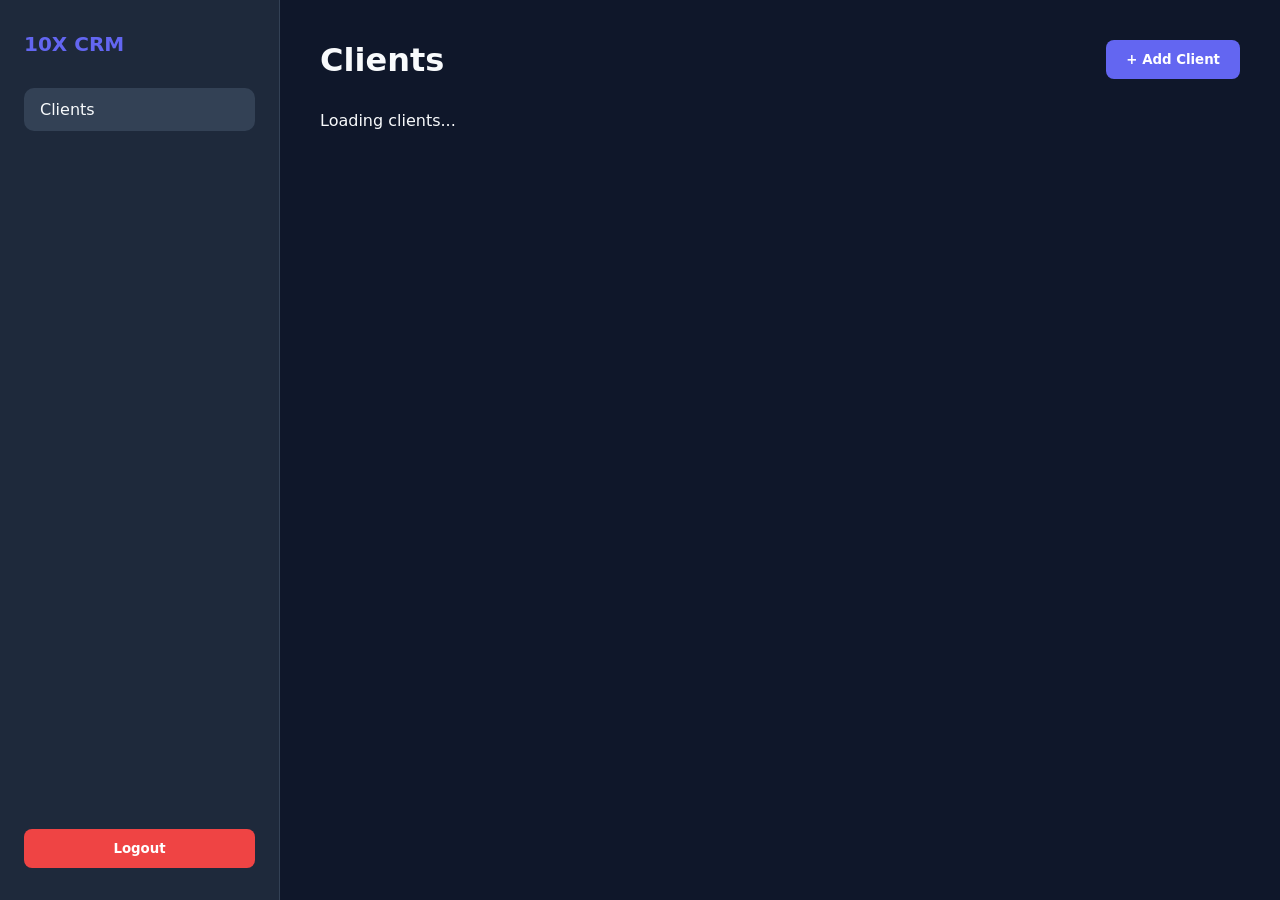
==== clients.html @ 52605772 "Add CSS styles" ====
<!DOCTYPE html>
<html lang="en">
<head>
    <meta charset="UTF-8">
    <meta name="viewport" content="width=device-width, initial-scale=1.0">
    <title>10X CRM - Clients</title>
    <link rel="stylesheet" href="css/styles.css">
    <script src="js/guard.js"></script>
</head>
<body>
    <div class="dashboard-layout">
        <!-- ნავიგაციის ზოლი (Sidebar) -->
        <nav class="sidebar">
            <h2>10X CRM</h2>
            <ul>
                <li><a href="clients.html" class="active">Clients</a></li>
            </ul>
            <button id="logout-btn" class="logout-btn">Logout</button>
        </nav>

        <!-- მთავარი კონტენტი -->
        <main class="main-content">
            <header class="content-header">
                <h1>Clients</h1>
                <button id="open-modal-btn" class="btn-primary">+ Add Client</button>
            </header>

            <div id="toast" class="toast hidden"></div>
            
            <!-- კლიენტების სიის კონტეინერი -->
            <div id="clients-container" class="clients-grid">
                <p class="loading">Loading clients...</p>
            </div>
        </main>
    </div>

    <!-- მოდალური ფანჯარა ახალი კლიენტის დასამატებლად -->
    <div id="client-modal" class="modal hidden">
        <div class="modal-content">
            <span id="close-modal-btn" class="close">&times;</span>
            <h3>Add New Client</h3>
            <form id="add-client-form">
                <div class="input-group">
                    <label for="client-name">Name</label>
                    <input type="text" id="client-name" required>
                    <span class="error-message" id="client-name-error"></span>
                </div>
                <div class="input-group">
                    <label for="client-email">Email</label>
                    <input type="email" id="client-email" required>
                    <span class="error-message" id="client-email-error"></span>
                </div>
                <div class="input-group">
                    <label for="client-phone">Phone</label>
                    <input type="text" id="client-phone" required>
                </div>
                <div class="input-group">
                    <label for="client-company">Company</label>
                    <input type="text" id="client-company" required>
                </div>
                <div class="input-group">
                    <label for="client-value">Deal Value ($)</label>
                    <input type="number" id="client-value" required>
                </div>
                <button type="submit" class="btn-primary">Save Client</button>
            </form>
        </div>
    </div>

    <script src="js/clients.js"></script>
</body>
</html>
---- css/styles.css ----
:root {
    --bg-main: #0f172a;
    --bg-card: #1e293b;
    --bg-input: #334155;
    --primary: #6366f1;
    --primary-hover: #4f46e5;
    --danger: #ef4444;
    --text-main: #f8fafc;
    --text-muted: #94a3b8;
    --border-color: #334155;
    --radius: 10px;
}

* {
    margin: 0;
    padding: 0;
    box-sizing: border-box;
    font-family: 'Inter', system-ui, -apple-system, sans-serif;
}

body {
    background-color: var(--bg-main);
    color: var(--text-main);
    min-height: 100vh;
    display: flex;
    align-items: center;
    justify-content: center;
}

/* Auth Cards */
.auth-container {
    background: var(--bg-card);
    border: 1px solid var(--border-color);
    padding: 2.5rem;
    border-radius: var(--radius);
    width: 100%;
    max-width: 440px;
    box-shadow: 0 20px 25px -5px rgba(0, 0, 0, 0.4);
}

.auth-container h2 {
    font-size: 1.5rem;
    margin-bottom: 1.5rem;
    letter-spacing: -0.025em;
    text-align: center;
}

.input-group {
    margin-bottom: 1.25rem;
    display: flex;
    flex-direction: column;
    gap: 0.4rem;
}

.input-group label {
    font-size: 0.85rem;
    font-weight: 500;
    color: var(--text-muted);
}

.input-group input {
    padding: 0.75rem 1rem;
    border-radius: calc(var(--radius) - 2px);
    border: 1px solid var(--border-color);
    background: var(--bg-input);
    color: var(--text-main);
    outline: none;
    transition: border-color 0.2s, box-shadow 0.2s;
}

.input-group input:focus {
    border-color: var(--primary);
    box-shadow: 0 0 0 3px rgba(99, 102, 241, 0.2);
}

.error-message {
    color: var(--danger);
    font-size: 0.8rem;
    min-height: 1.2rem;
}

button {
    width: 100%;
    padding: 0.75rem 1.25rem;
    border-radius: calc(var(--radius) - 2px);
    border: none;
    background: var(--primary);
    color: white;
    font-weight: 600;
    cursor: pointer;
    transition: background 0.2s ease;
}

button:hover {
    background: var(--primary-hover);
}

.auth-redirect {
    margin-top: 1.5rem;
    text-align: center;
    font-size: 0.875rem;
    color: var(--text-muted);
}

.auth-redirect a {
    color: var(--primary);
    text-decoration: none;
}

.auth-redirect a:hover {
    text-decoration: underline;
}


.toast {
    padding: 0.875rem;
    border-radius: var(--radius);
    margin-bottom: 1.25rem;
    font-size: 0.9rem;
    text-align: center;
}
.toast.success { background: #10b981; color: #fff; }
.toast.error { background: var(--danger); color: #fff; }
.hidden { display: none !important; }


.dashboard-layout {
    display: flex;
    width: 100vw;
    height: 100vh;
}

.sidebar {
    width: 280px;
    background: var(--bg-card);
    border-right: 1px solid var(--border-color);
    padding: 2rem 1.5rem;
    display: flex;
    flex-direction: column;
}

.sidebar h2 {
    font-size: 1.25rem;
    color: var(--primary);
    margin-bottom: 2rem;
}

.sidebar ul {
    list-style: none;
    flex: 1;
}

.sidebar ul li a {
    display: block;
    padding: 0.75rem 1rem;
    color: var(--text-muted);
    text-decoration: none;
    border-radius: var(--radius);
    transition: all 0.2s;
}

.sidebar ul li a.active, .sidebar ul li a:hover {
    background: var(--bg-input);
    color: var(--text-main);
}

.logout-btn {
    background: var(--danger);
}
.logout-btn:hover {
    background: #dc2626;
}

.main-content {
    flex: 1;
    padding: 2.5rem;
    overflow-y: auto;
}

.content-header {
    display: flex;
    justify-content: space-between;
    align-items: center;
    margin-bottom: 2rem;
}

.btn-primary { width: auto; }

/* Cards & Grid */
.clients-grid {
    display: grid;
    grid-template-columns: repeat(auto-fill, minmax(290px, 1fr));
    gap: 1.5rem;
}

.client-card {
    background: var(--bg-card);
    border: 1px solid var(--border-color);
    border-radius: var(--radius);
    padding: 1.5rem;
    display: flex;
    flex-direction: column;
    gap: 0.75rem;
}

.client-card img {
    width: 56px;
    height: 56px;
    border-radius: 50%;
    object-fit: cover;
}

.badge {
    display: inline-block;
    padding: 0.25rem 0.5rem;
    border-radius: 4px;
    font-size: 0.75rem;
    font-weight: 700;
}
.badge.lead { background: #f59e0b; color: #000; }
.badge.contacted { background: #06b6d4; color: #fff; }
.badge.won { background: #10b981; color: #fff; }
.badge.lost { background: var(--danger); color: #fff; }

.btn-delete {
    background: transparent;
    color: var(--danger);
    border: 1px solid var(--danger);
    margin-top: 0.5rem;
}
.btn-delete:hover {
    background: var(--danger);
    color: white;
}

/* Modal */
.modal {
    position: fixed;
    inset: 0;
    background: rgba(15, 23, 42, 0.75);
    backdrop-filter: blur(4px);
    display: flex;
    align-items: center;
    justify-content: center;
    z-index: 50;
}

.modal-content {
    background: var(--bg-card);
    border: 1px solid var(--border-color);
    padding: 2rem;
    border-radius: var(--radius);
    width: 100%;
    max-width: 480px;
    position: relative;
}

.close {
    position: absolute;
    top: 1rem;
    right: 1.25rem;
    font-size: 1.5rem;
    color: var(--text-muted);
    cursor: pointer;
}
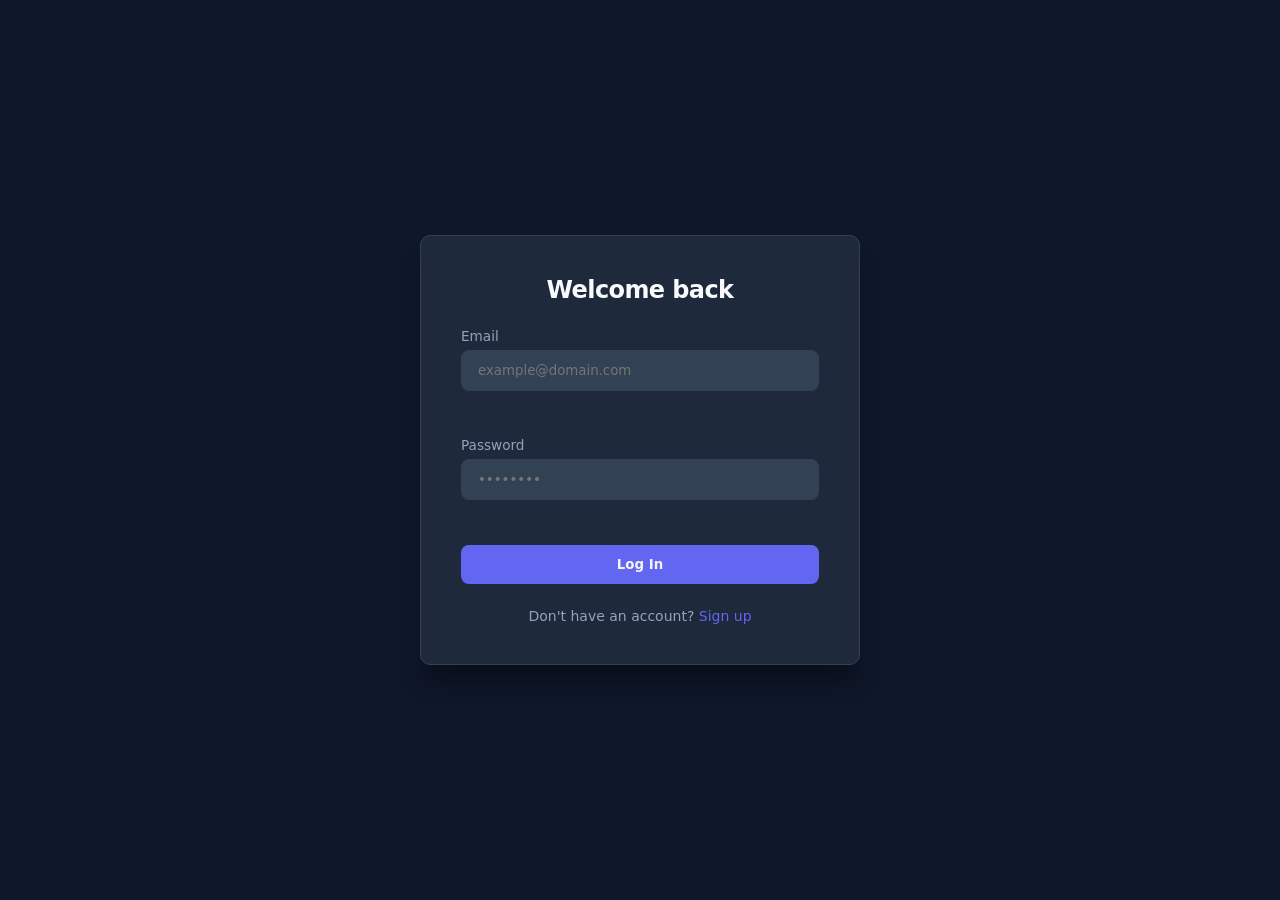
==== commit e4dd4070: "Add error message span for client phone input and update button text color for better visibility" ====
--- a/clients.html
+++ b/clients.html
@@ -9,7 +9,7 @@
 </head>
 <body>
     <div class="dashboard-layout">
-        <!-- ნავიგაციის ზოლი (Sidebar) -->
+        <!-- navigation (Sidebar) -->
         <nav class="sidebar">
             <h2>10X CRM</h2>
             <ul>
@@ -18,7 +18,7 @@
             <button id="logout-btn" class="logout-btn">Logout</button>
         </nav>
 
-        <!-- მთავარი კონტენტი -->
+        <!-- main content -->
         <main class="main-content">
             <header class="content-header">
                 <h1>Clients</h1>
@@ -27,14 +27,14 @@
 
             <div id="toast" class="toast hidden"></div>
             
-            <!-- კლიენტების სიის კონტეინერი -->
+            <!-- clients list container -->
             <div id="clients-container" class="clients-grid">
                 <p class="loading">Loading clients...</p>
             </div>
         </main>
     </div>
 
-    <!-- მოდალური ფანჯარა ახალი კლიენტის დასამატებლად -->
+    
     <div id="client-modal" class="modal hidden">
         <div class="modal-content">
             <span id="close-modal-btn" class="close">&times;</span>
@@ -53,6 +53,7 @@
                 <div class="input-group">
                     <label for="client-phone">Phone</label>
                     <input type="text" id="client-phone" required>
+                    <span class="error-message" id="client-phone-error"></span>
                 </div>
                 <div class="input-group">
                     <label for="client-company">Company</label>
--- a/css/styles.css
+++ b/css/styles.css
@@ -35,7 +35,7 @@
     border-radius: var(--radius);
     width: 100%;
     max-width: 440px;
-    box-shadow: 0 20px 25px -5px rgba(0, 0, 0, 0.4);
+    box-shadow: 0 22px 25px -5px rgba(0, 0, 0, 0.4);
 }
 
 .auth-container h2 {
@@ -85,7 +85,7 @@
     border-radius: calc(var(--radius) - 2px);
     border: none;
     background: var(--primary);
-    color: white;
+    color: rgb(244, 243, 243);
     font-weight: 600;
     cursor: pointer;
     transition: background 0.2s ease;
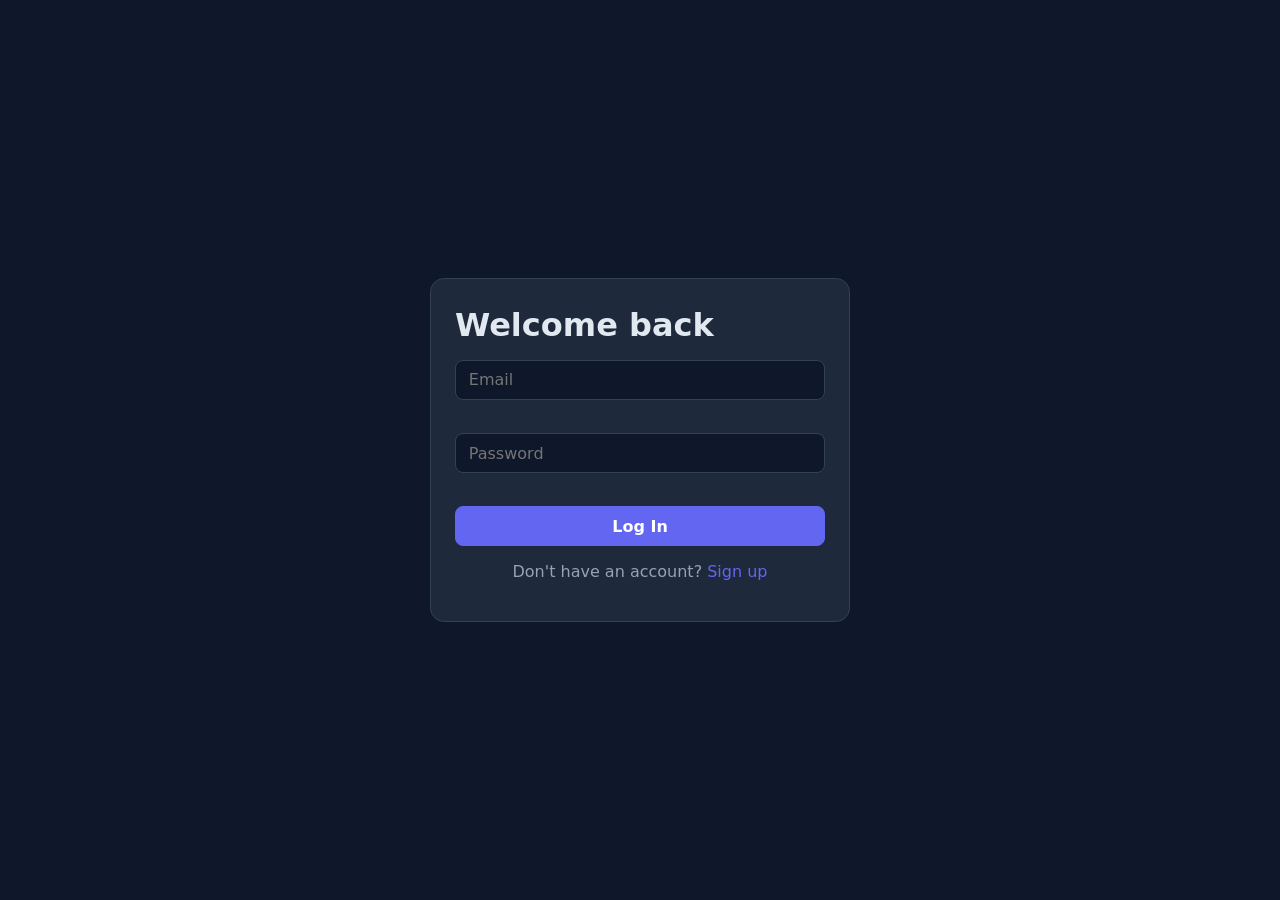
==== commit fca78ef8: "Add clients page, API integration and CRUD features" ====
--- a/clients.html
+++ b/clients.html
@@ -1,73 +1,28 @@
-<!DOCTYPE html>
-<html lang="en">
-<head>
-    <meta charset="UTF-8">
-    <meta name="viewport" content="width=device-width, initial-scale=1.0">
-    <title>10X CRM - Clients</title>
-    <link rel="stylesheet" href="css/styles.css">
-    <script src="js/guard.js"></script>
-</head>
-<body>
-    <div class="dashboard-layout">
-        <!-- navigation (Sidebar) -->
-        <nav class="sidebar">
-            <h2>10X CRM</h2>
-            <ul>
-                <li><a href="clients.html" class="active">Clients</a></li>
-            </ul>
-            <button id="logout-btn" class="logout-btn">Logout</button>
-        </nav>
+<!DOCTYPE html><html lang="en"><head><meta charset="UTF-8"><meta name="viewport" content="width=device-width,initial-scale=1"><title>Clients — 10X CRM</title><link rel="stylesheet" href="css/style.css"></head>
+<body data-page="clients">
+<header id="nav" class="nav"></header>
+<main class="container">
+<div class="row"><h1>Clients</h1><button id="addBtn">+ Add Client</button></div>
+<div class="toolbar">
+<input id="search" type="text" placeholder="Search name or company...">
+<div id="chips" class="toolbar" style="margin:0">
+<button class="chip active" data-status="All">All</button><button class="chip" data-status="Lead">Lead</button><button class="chip" data-status="Contacted">Contacted</button><button class="chip" data-status="Won">Won</button><button class="chip" data-status="Lost">Lost</button></div>
+<select id="sort"><option value="newest">Sort: Newest first</option><option value="name">Name A→Z</option><option value="deal">Deal value: high → low</option></select>
+</div>
+<div id="clientList"></div></main>
 
-        <!-- main content -->
-        <main class="main-content">
-            <header class="content-header">
-                <h1>Clients</h1>
-                <button id="open-modal-btn" class="btn-primary">+ Add Client</button>
-            </header>
+<div id="addModal" class="modal-bg hidden"><div class="card modal"><button class="close" data-close>✕</button><h2>Add Client</h2>
+<form id="addForm" novalidate>
+<div class="field"><input name="clientName" type="text" placeholder="Name"><small class="error"></small></div>
+<div class="field"><input name="email" type="text" placeholder="Email"><small class="error"></small></div>
+<div class="field"><input name="phone" type="text" placeholder="Phone"><small class="error"></small></div>
+<div class="field"><input name="company" type="text" placeholder="Company"><small class="error"></small></div>
+<div class="field"><input name="dealValue" type="text" placeholder="Deal Value"><small class="error"></small></div>
+<div class="field"><select name="status"><option>Lead</option><option>Contacted</option><option>Won</option><option>Lost</option></select><small class="error"></small></div>
+<button type="submit" style="width:100%">Add Client</button></form></div></div>
 
-            <div id="toast" class="toast hidden"></div>
-            
-            <!-- clients list container -->
-            <div id="clients-container" class="clients-grid">
-                <p class="loading">Loading clients...</p>
-            </div>
-        </main>
-    </div>
-
-    
-    <div id="client-modal" class="modal hidden">
-        <div class="modal-content">
-            <span id="close-modal-btn" class="close">&times;</span>
-            <h3>Add New Client</h3>
-            <form id="add-client-form">
-                <div class="input-group">
-                    <label for="client-name">Name</label>
-                    <input type="text" id="client-name" required>
-                    <span class="error-message" id="client-name-error"></span>
-                </div>
-                <div class="input-group">
-                    <label for="client-email">Email</label>
-                    <input type="email" id="client-email" required>
-                    <span class="error-message" id="client-email-error"></span>
-                </div>
-                <div class="input-group">
-                    <label for="client-phone">Phone</label>
-                    <input type="text" id="client-phone" required>
-                    <span class="error-message" id="client-phone-error"></span>
-                </div>
-                <div class="input-group">
-                    <label for="client-company">Company</label>
-                    <input type="text" id="client-company" required>
-                </div>
-                <div class="input-group">
-                    <label for="client-value">Deal Value ($)</label>
-                    <input type="number" id="client-value" required>
-                </div>
-                <button type="submit" class="btn-primary">Save Client</button>
-            </form>
-        </div>
-    </div>
-
-    <script src="js/clients.js"></script>
-</body>
-</html>+<div id="detailsModal" class="modal-bg hidden"><div class="card modal"><button class="close" data-close>✕</button>
+<div id="detailsBody"></div><h3>Notes</h3><ul id="notesList" class="notes"></ul>
+<div class="toolbar"><input id="noteInput" type="text" placeholder="Write a note..."><button id="addNoteBtn">Add note</button></div>
+<button id="remindBtn" class="ghost">Remind me in 1 min</button></div></div>
+<div id="toasts"></div><script src="js/core.js"></script><script src="js/clients.js"></script></body></html>
--- a/css/style.css
+++ b/css/style.css
@@ -0,0 +1,52 @@
+/* Theme tokens: dark by default, body.light overrides them */
+:root{--bg:#0f172a;--card:#1e293b;--text:#e2e8f0;--muted:#94a3b8;--border:#334155;--accent:#6366f1;--ok:#16a34a;--err:#ef4444}
+body.light{--bg:#f1f5f9;--card:#fff;--text:#0f172a;--muted:#64748b;--border:#cbd5e1}
+*{box-sizing:border-box}
+body{margin:0;font-family:system-ui,"Segoe UI",sans-serif;background:var(--bg);color:var(--text)}
+a{color:var(--accent);text-decoration:none}
+h1,h2,h3{margin:.2rem 0 1rem}
+input,select,button{font:inherit;color:var(--text);background:var(--bg);border:1px solid var(--border);border-radius:8px;padding:.6rem .8rem}
+button{cursor:pointer;background:var(--accent);border-color:var(--accent);color:#fff;font-weight:600}
+button.ghost{background:transparent;color:var(--text);border-color:var(--border)}
+button.danger{background:transparent;color:var(--err);border-color:var(--err)}
+button:focus-visible,input:focus-visible,select:focus-visible{outline:2px solid var(--accent);outline-offset:2px}
+.auth-wrap{min-height:100vh;display:grid;place-items:center;padding:1rem}
+.auth-card{width:100%;max-width:420px}
+.card{background:var(--card);border:1px solid var(--border);border-radius:14px;padding:1.5rem}
+.field{margin-bottom:1rem}.field input,.field select{width:100%}
+.error{display:block;color:var(--err);font-size:.82rem;min-height:1em;margin-top:.25rem}
+.input-error{border-color:var(--err)!important}
+.muted{color:var(--muted)}.center{text-align:center}.hidden{display:none!important}
+.nav{display:flex;align-items:center;gap:1.5rem;padding:.8rem 1.5rem;background:var(--card);border-bottom:1px solid var(--border);flex-wrap:wrap}
+.logo{font-weight:800;font-size:1.2rem}
+.nav nav{display:flex;gap:.5rem;flex:1}
+.nav nav a{color:var(--muted);padding:.35rem .7rem;border-radius:6px}
+.nav nav a.active{color:var(--text);background:var(--bg);font-weight:600}
+.nav-actions{display:flex;gap:.5rem}
+.container{max-width:1000px;margin:0 auto;padding:1.5rem}
+.row{display:flex;gap:1rem;flex-wrap:wrap;align-items:center;justify-content:space-between}
+.grid4{display:grid;grid-template-columns:repeat(auto-fit,minmax(190px,1fr));gap:1rem;margin:1rem 0}
+.stat b{display:block;font-size:1.8rem;margin-top:.3rem}
+.two-col{display:grid;grid-template-columns:1fr 2fr;gap:1rem}
+@media(max-width:700px){.two-col{grid-template-columns:1fr}}
+.pipe{display:flex;justify-content:space-between;padding:.4rem 0}
+.toolbar{display:flex;gap:.6rem;flex-wrap:wrap;margin:1rem 0}
+.toolbar input{flex:1;min-width:170px}
+.chip{border-radius:999px;background:var(--card);color:var(--text);border-color:var(--border);padding:.4rem .9rem}
+.chip.active{background:var(--accent);color:#fff;border-color:var(--accent)}
+.client{display:flex;align-items:center;gap:1rem;margin-bottom:.7rem;cursor:pointer;padding:1rem;flex-wrap:wrap}
+.client .info{flex:1;display:flex;flex-direction:column;min-width:170px}
+.avatar{width:48px;height:48px;border-radius:50%;object-fit:cover;background:var(--border)}
+.avatar.big{display:grid;place-items:center;width:64px;height:64px;font-weight:700;background:var(--accent);color:#fff}
+.deal{color:#22c55e;font-weight:700}
+.badge{padding:.2rem .7rem;border-radius:999px;font-size:.8rem;font-weight:600}
+.b-lead{background:#3b82f633;color:#60a5fa}.b-contacted{background:#f59e0b33;color:#fbbf24}
+.b-won{background:#22c55e33;color:#4ade80}.b-lost{background:#ef444433;color:#f87171}
+.modal-bg{position:fixed;inset:0;background:#0009;display:grid;place-items:center;padding:1rem;z-index:50}
+.modal{width:100%;max-width:480px;max-height:90vh;overflow:auto;position:relative}
+.close{position:absolute;top:.6rem;right:.6rem;background:transparent;color:var(--muted);border:none}
+#toasts{position:fixed;top:1rem;right:1rem;display:grid;gap:.5rem;z-index:100}
+.toast{padding:.8rem 1.2rem;border-radius:8px;color:#fff;font-weight:600}
+.toast.success{background:var(--ok)}.toast.error{background:var(--err)}
+.notes{padding-left:1.1rem}.notes li{margin:.3rem 0}
+.block{margin-bottom:1rem}
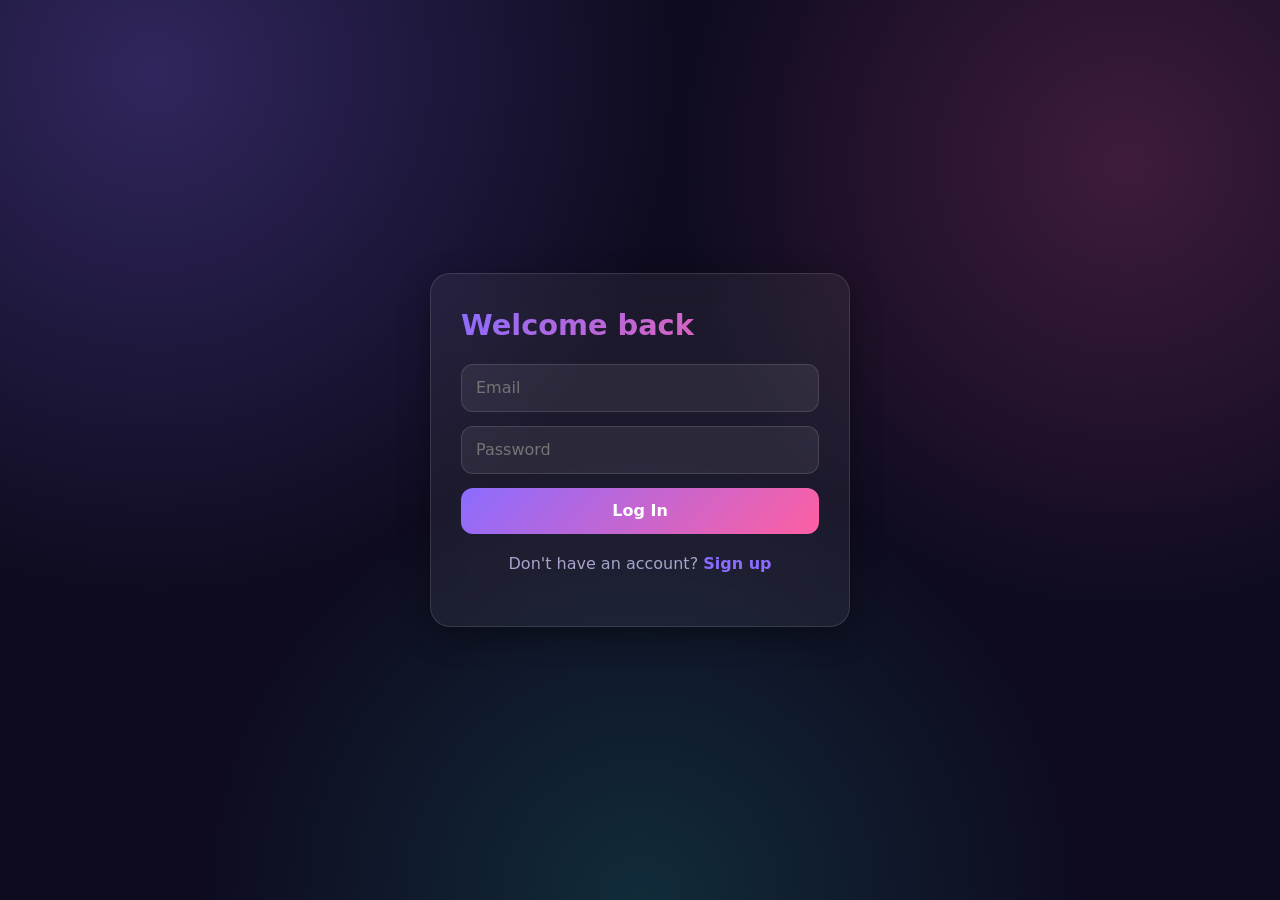
==== commit 4ca19e14: "Refactor core.js, dashboard.js, and profile.js for improved structure and functionality - Enhanced c" ====
--- a/clients.html
+++ b/clients.html
@@ -1,28 +1,75 @@
-<!DOCTYPE html><html lang="en"><head><meta charset="UTF-8"><meta name="viewport" content="width=device-width,initial-scale=1"><title>Clients — 10X CRM</title><link rel="stylesheet" href="css/style.css"></head>
+<!DOCTYPE html>
+<html lang="en">
+
+<head>
+    <meta charset="UTF-8">
+    <meta name="viewport" content="width=device-width,initial-scale=1">
+    <title>Clients — 10X CRM</title>
+    <link rel="stylesheet" href="css/style.css">
+</head>
+
 <body data-page="clients">
-<header id="nav" class="nav"></header>
-<main class="container">
-<div class="row"><h1>Clients</h1><button id="addBtn">+ Add Client</button></div>
-<div class="toolbar">
-<input id="search" type="text" placeholder="Search name or company...">
-<div id="chips" class="toolbar" style="margin:0">
-<button class="chip active" data-status="All">All</button><button class="chip" data-status="Lead">Lead</button><button class="chip" data-status="Contacted">Contacted</button><button class="chip" data-status="Won">Won</button><button class="chip" data-status="Lost">Lost</button></div>
-<select id="sort"><option value="newest">Sort: Newest first</option><option value="name">Name A→Z</option><option value="deal">Deal value: high → low</option></select>
-</div>
-<div id="clientList"></div></main>
+    <header id="nav" class="nav"></header>
+    <main class="container">
+        <div class="row">
+            <h1>Clients</h1><button id="addBtn">+ Add Client</button>
+        </div>
+        <div class="toolbar">
+            <input id="search" type="text" placeholder="Search name or company...">
+            <div id="chips" class="toolbar" style="margin:0">
+                <button class="chip active" data-status="All">All</button><button class="chip"
+                    data-status="Lead">Lead</button><button class="chip"
+                    data-status="Contacted">Contacted</button><button class="chip" data-status="Won">Won</button><button
+                    class="chip" data-status="Lost">Lost</button>
+            </div>
+            <select id="sort">
+                <option value="newest">Sort: Newest first</option>
+                <option value="name">Name A→Z</option>
+                <option value="deal">Deal value: high → low</option>
+            </select>
+        </div>
+        <div id="clientList"></div>
+    </main>
 
-<div id="addModal" class="modal-bg hidden"><div class="card modal"><button class="close" data-close>✕</button><h2>Add Client</h2>
-<form id="addForm" novalidate>
-<div class="field"><input name="clientName" type="text" placeholder="Name"><small class="error"></small></div>
-<div class="field"><input name="email" type="text" placeholder="Email"><small class="error"></small></div>
-<div class="field"><input name="phone" type="text" placeholder="Phone"><small class="error"></small></div>
-<div class="field"><input name="company" type="text" placeholder="Company"><small class="error"></small></div>
-<div class="field"><input name="dealValue" type="text" placeholder="Deal Value"><small class="error"></small></div>
-<div class="field"><select name="status"><option>Lead</option><option>Contacted</option><option>Won</option><option>Lost</option></select><small class="error"></small></div>
-<button type="submit" style="width:100%">Add Client</button></form></div></div>
+    <div id="addModal" class="modal-bg hidden">
+        <div class="card modal"><button class="close" data-close>✕</button>
+            <h2>Add Client</h2>
+            <form id="addForm" novalidate>
+                <div class="field"><input name="clientName" type="text" placeholder="Name"><small class="error"></small>
+                </div>
+                <div class="field"><input name="email" type="text" placeholder="Email"><small class="error"></small>
+                </div>
+                <div class="field"><input name="phone" type="text" placeholder="Phone"><small class="error"></small>
+                </div>
+                <div class="field"><input name="company" type="text" placeholder="Company (optional)"><small
+                        class="error"></small>
+                </div>
+                <div class="field"><input name="dealValue" type="text" placeholder="Deal Value"><small
+                        class="error"></small></div>
+                <div class="field"><select name="status">
+                        <option>Lead</option>
+                        <option>Contacted</option>
+                        <option>Won</option>
+                        <option>Lost</option>
+                    </select><small class="error"></small></div>
+                <button type="submit" style="width:100%">Add Client</button>
+            </form>
+        </div>
+    </div>
 
-<div id="detailsModal" class="modal-bg hidden"><div class="card modal"><button class="close" data-close>✕</button>
-<div id="detailsBody"></div><h3>Notes</h3><ul id="notesList" class="notes"></ul>
-<div class="toolbar"><input id="noteInput" type="text" placeholder="Write a note..."><button id="addNoteBtn">Add note</button></div>
-<button id="remindBtn" class="ghost">Remind me in 1 min</button></div></div>
-<div id="toasts"></div><script src="js/core.js"></script><script src="js/clients.js"></script></body></html>
+    <div id="detailsModal" class="modal-bg hidden">
+        <div class="card modal"><button class="close" data-close>✕</button>
+            <div id="detailsBody"></div>
+            <h3>Notes</h3>
+            <ul id="notesList" class="notes"></ul>
+            <div class="toolbar"><input id="noteInput" type="text" placeholder="Write a note..."><button
+                    id="addNoteBtn">Add note</button></div>
+            <button id="remindBtn" class="ghost">Remind me in 1 min</button>
+        </div>
+    </div>
+    <div id="toasts"></div>
+    <script src="js/core.js"></script>
+    <script src="js/clients.js"></script>
+</body>
+
+</html>
--- a/css/style.css
+++ b/css/style.css
@@ -1,52 +1,793 @@
-/* Theme tokens: dark by default, body.light overrides them */
-:root{--bg:#0f172a;--card:#1e293b;--text:#e2e8f0;--muted:#94a3b8;--border:#334155;--accent:#6366f1;--ok:#16a34a;--err:#ef4444}
-body.light{--bg:#f1f5f9;--card:#fff;--text:#0f172a;--muted:#64748b;--border:#cbd5e1}
-*{box-sizing:border-box}
-body{margin:0;font-family:system-ui,"Segoe UI",sans-serif;background:var(--bg);color:var(--text)}
-a{color:var(--accent);text-decoration:none}
-h1,h2,h3{margin:.2rem 0 1rem}
-input,select,button{font:inherit;color:var(--text);background:var(--bg);border:1px solid var(--border);border-radius:8px;padding:.6rem .8rem}
-button{cursor:pointer;background:var(--accent);border-color:var(--accent);color:#fff;font-weight:600}
-button.ghost{background:transparent;color:var(--text);border-color:var(--border)}
-button.danger{background:transparent;color:var(--err);border-color:var(--err)}
-button:focus-visible,input:focus-visible,select:focus-visible{outline:2px solid var(--accent);outline-offset:2px}
-.auth-wrap{min-height:100vh;display:grid;place-items:center;padding:1rem}
-.auth-card{width:100%;max-width:420px}
-.card{background:var(--card);border:1px solid var(--border);border-radius:14px;padding:1.5rem}
-.field{margin-bottom:1rem}.field input,.field select{width:100%}
-.error{display:block;color:var(--err);font-size:.82rem;min-height:1em;margin-top:.25rem}
-.input-error{border-color:var(--err)!important}
-.muted{color:var(--muted)}.center{text-align:center}.hidden{display:none!important}
-.nav{display:flex;align-items:center;gap:1.5rem;padding:.8rem 1.5rem;background:var(--card);border-bottom:1px solid var(--border);flex-wrap:wrap}
-.logo{font-weight:800;font-size:1.2rem}
-.nav nav{display:flex;gap:.5rem;flex:1}
-.nav nav a{color:var(--muted);padding:.35rem .7rem;border-radius:6px}
-.nav nav a.active{color:var(--text);background:var(--bg);font-weight:600}
-.nav-actions{display:flex;gap:.5rem}
-.container{max-width:1000px;margin:0 auto;padding:1.5rem}
-.row{display:flex;gap:1rem;flex-wrap:wrap;align-items:center;justify-content:space-between}
-.grid4{display:grid;grid-template-columns:repeat(auto-fit,minmax(190px,1fr));gap:1rem;margin:1rem 0}
-.stat b{display:block;font-size:1.8rem;margin-top:.3rem}
-.two-col{display:grid;grid-template-columns:1fr 2fr;gap:1rem}
-@media(max-width:700px){.two-col{grid-template-columns:1fr}}
-.pipe{display:flex;justify-content:space-between;padding:.4rem 0}
-.toolbar{display:flex;gap:.6rem;flex-wrap:wrap;margin:1rem 0}
-.toolbar input{flex:1;min-width:170px}
-.chip{border-radius:999px;background:var(--card);color:var(--text);border-color:var(--border);padding:.4rem .9rem}
-.chip.active{background:var(--accent);color:#fff;border-color:var(--accent)}
-.client{display:flex;align-items:center;gap:1rem;margin-bottom:.7rem;cursor:pointer;padding:1rem;flex-wrap:wrap}
-.client .info{flex:1;display:flex;flex-direction:column;min-width:170px}
-.avatar{width:48px;height:48px;border-radius:50%;object-fit:cover;background:var(--border)}
-.avatar.big{display:grid;place-items:center;width:64px;height:64px;font-weight:700;background:var(--accent);color:#fff}
-.deal{color:#22c55e;font-weight:700}
-.badge{padding:.2rem .7rem;border-radius:999px;font-size:.8rem;font-weight:600}
-.b-lead{background:#3b82f633;color:#60a5fa}.b-contacted{background:#f59e0b33;color:#fbbf24}
-.b-won{background:#22c55e33;color:#4ade80}.b-lost{background:#ef444433;color:#f87171}
-.modal-bg{position:fixed;inset:0;background:#0009;display:grid;place-items:center;padding:1rem;z-index:50}
-.modal{width:100%;max-width:480px;max-height:90vh;overflow:auto;position:relative}
-.close{position:absolute;top:.6rem;right:.6rem;background:transparent;color:var(--muted);border:none}
-#toasts{position:fixed;top:1rem;right:1rem;display:grid;gap:.5rem;z-index:100}
-.toast{padding:.8rem 1.2rem;border-radius:8px;color:#fff;font-weight:600}
-.toast.success{background:var(--ok)}.toast.error{background:var(--err)}
-.notes{padding-left:1.1rem}.notes li{margin:.3rem 0}
-.block{margin-bottom:1rem}
+/* ==========================================================
+   10X CRM — stylesheet
+   Theme: CSS variables on :root (dark, default) and body.light
+   ========================================================== */
+
+:root {
+    --bg: #0e0b1f;
+    --bg2: #1a1436;
+    --card: rgba(255, 255, 255, 0.06);
+    --card-solid: #1a1436;
+    --border: rgba(255, 255, 255, 0.12);
+    --text: #f4f2ff;
+    --muted: #a8a3cc;
+    --input: rgba(255, 255, 255, 0.07);
+    --accent: #8b6cff;
+    --accent2: #ff5fa2;
+    --accent3: #22d3c5;
+    --danger: #ff6b7d;
+    --success: #34d399;
+    --shadow: 0 10px 30px rgba(0, 0, 0, 0.35);
+    --grad: linear-gradient(135deg, #8b6cff 0%, #ff5fa2 100%);
+}
+
+body.light {
+    --bg: #f6f4ff;
+    --bg2: #ffffff;
+    --card: #ffffff;
+    --card-solid: #ffffff;
+    --border: #e4defa;
+    --text: #1f1a3d;
+    --muted: #6c6692;
+    --input: #faf9ff;
+    --danger: #e5384f;
+    --shadow: 0 8px 24px rgba(110, 90, 200, 0.14);
+}
+
+* {
+    box-sizing: border-box;
+}
+
+body {
+    margin: 0;
+    min-height: 100vh;
+    font-family: "Segoe UI", system-ui, -apple-system, Roboto, sans-serif;
+    color: var(--text);
+    background-color: var(--bg);
+    background-image:
+        radial-gradient(circle at 12% 8%, rgba(139, 108, 255, 0.28), transparent 38%),
+        radial-gradient(circle at 88% 18%, rgba(255, 95, 162, 0.2), transparent 34%),
+        radial-gradient(circle at 50% 100%, rgba(34, 211, 197, 0.16), transparent 40%);
+    background-attachment: fixed;
+    line-height: 1.5;
+}
+
+h1,
+h2,
+h3 {
+    margin: 0 0 12px;
+    line-height: 1.2;
+}
+
+a {
+    color: var(--accent);
+    text-decoration: none;
+    font-weight: 600;
+}
+
+a:hover {
+    text-decoration: underline;
+}
+
+.muted {
+    color: var(--muted);
+}
+
+.small {
+    font-size: 0.82rem;
+}
+
+.center {
+    text-align: center;
+}
+
+.hidden {
+    display: none !important;
+}
+
+/* ---------- Layout ---------- */
+.container {
+    max-width: 1100px;
+    margin: 0 auto;
+    padding: 28px 20px 60px;
+}
+
+.row {
+    display: flex;
+    align-items: center;
+    justify-content: space-between;
+    gap: 14px;
+    flex-wrap: wrap;
+}
+
+.block {
+    margin-bottom: 18px;
+}
+
+.toolbar {
+    display: flex;
+    align-items: center;
+    gap: 12px;
+    flex-wrap: wrap;
+    margin: 18px 0;
+}
+
+.grid4 {
+    display: grid;
+    grid-template-columns: repeat(4, 1fr);
+    gap: 16px;
+    margin: 20px 0;
+}
+
+.two-col {
+    display: grid;
+    grid-template-columns: 1fr 1fr;
+    gap: 20px;
+}
+
+.card {
+    background: var(--card);
+    border: 1px solid var(--border);
+    border-radius: 20px;
+    padding: 22px;
+    backdrop-filter: blur(14px);
+    box-shadow: var(--shadow);
+}
+
+/* ---------- Forms & buttons ---------- */
+input,
+select {
+    background: var(--input);
+    color: var(--text);
+    border: 1px solid var(--border);
+    border-radius: 12px;
+    padding: 11px 14px;
+    font: inherit;
+    outline: none;
+    transition: border-color 0.15s, box-shadow 0.15s;
+}
+
+input:focus,
+select:focus {
+    border-color: var(--accent);
+    box-shadow: 0 0 0 3px rgba(139, 108, 255, 0.25);
+}
+
+select option {
+    background: var(--bg2);
+    color: var(--text);
+}
+
+.field {
+    margin-bottom: 14px;
+}
+
+.field input,
+.field select {
+    width: 100%;
+}
+
+.error {
+    display: block;
+    color: var(--danger);
+    font-size: 0.8rem;
+    margin-top: 4px;
+}
+
+.error:empty {
+    display: none;
+}
+
+.input-error {
+    border-color: var(--danger) !important;
+}
+
+button {
+    font: inherit;
+    font-weight: 600;
+    color: #fff;
+    background: var(--grad);
+    border: none;
+    border-radius: 12px;
+    padding: 11px 18px;
+    cursor: pointer;
+    transition: transform 0.15s, box-shadow 0.15s, opacity 0.15s;
+}
+
+button:hover {
+    transform: translateY(-1px);
+    box-shadow: 0 8px 20px rgba(139, 108, 255, 0.4);
+}
+
+button:disabled {
+    opacity: 0.6;
+    cursor: not-allowed;
+    transform: none;
+}
+
+button.ghost {
+    background: transparent;
+    color: var(--text);
+    border: 1px solid var(--border);
+}
+
+button.ghost:hover {
+    background: var(--input);
+    box-shadow: none;
+}
+
+button.danger {
+    background: rgba(255, 107, 125, 0.14);
+    color: var(--danger);
+    border: 1px solid rgba(255, 107, 125, 0.4);
+}
+
+button.danger:hover {
+    background: var(--danger);
+    color: #fff;
+    box-shadow: none;
+}
+
+/* ---------- Auth pages ---------- */
+.auth-wrap {
+    min-height: 100vh;
+    display: grid;
+    place-items: center;
+    padding: 20px;
+}
+
+.auth-card {
+    width: min(420px, 100%);
+    padding: 34px 30px;
+}
+
+.auth-card h1 {
+    font-size: 1.8rem;
+    background: var(--grad);
+    -webkit-background-clip: text;
+    background-clip: text;
+    color: transparent;
+    margin-bottom: 22px;
+}
+
+.auth-card p {
+    margin-top: 18px;
+}
+
+/* ---------- Navigation ---------- */
+.nav {
+    position: sticky;
+    top: 0;
+    z-index: 50;
+    display: flex;
+    align-items: center;
+    gap: 12px;
+    padding: 12px 28px;
+    background: color-mix(in srgb, var(--bg) 78%, transparent);
+    backdrop-filter: blur(16px);
+    border-bottom: 1px solid var(--border);
+}
+
+.logo {
+    display: flex;
+    align-items: center;
+    gap: 8px;
+    color: var(--text);
+    font-weight: 800;
+    font-size: 1.1rem;
+}
+
+.logo:hover {
+    text-decoration: none;
+}
+
+.logo-mark {
+    background: var(--grad);
+    color: #fff;
+    padding: 4px 9px;
+    border-radius: 9px;
+    font-size: 0.95rem;
+}
+
+.nav-links {
+    display: flex;
+    gap: 6px;
+    margin-left: 20px;
+    flex: 1;
+}
+
+.nav-links a {
+    color: var(--muted);
+    padding: 8px 14px;
+    border-radius: 10px;
+}
+
+.nav-links a:hover {
+    color: var(--text);
+    background: var(--input);
+    text-decoration: none;
+}
+
+.nav-links a.active {
+    color: var(--text);
+    background: rgba(139, 108, 255, 0.22);
+    box-shadow: inset 0 -2px 0 var(--accent);
+}
+
+.nav-actions {
+    display: flex;
+    gap: 8px;
+}
+
+/* ---------- Dashboard ---------- */
+#welcome {
+    font-size: 1.6rem;
+    background: linear-gradient(90deg, var(--accent), var(--accent2), var(--accent3));
+    -webkit-background-clip: text;
+    background-clip: text;
+    color: transparent;
+}
+
+#clock {
+    font-variant-numeric: tabular-nums;
+}
+
+.stat {
+    position: relative;
+    overflow: hidden;
+    padding: 20px;
+    transition: transform 0.2s;
+}
+
+.stat:hover {
+    transform: translateY(-4px);
+}
+
+.stat::before {
+    content: "";
+    position: absolute;
+    inset: 0 0 auto 0;
+    height: 4px;
+    background: var(--a);
+}
+
+.stat-1 {
+    --a: linear-gradient(90deg, #8b6cff, #6d8bff);
+}
+
+.stat-2 {
+    --a: linear-gradient(90deg, #ffb347, #ff8a5c);
+}
+
+.stat-3 {
+    --a: linear-gradient(90deg, #34d399, #22d3c5);
+}
+
+.stat-4 {
+    --a: linear-gradient(90deg, #ff5fa2, #ff8ac0);
+}
+
+.stat-icon {
+    font-size: 1.5rem;
+}
+
+.stat-value {
+    font-size: 2rem;
+    font-weight: 800;
+    margin-top: 6px;
+}
+
+.stat-label {
+    color: var(--muted);
+    font-size: 0.85rem;
+}
+
+.pipe-row {
+    display: grid;
+    grid-template-columns: 92px 1fr 32px;
+    align-items: center;
+    gap: 12px;
+    margin-bottom: 14px;
+}
+
+.bar {
+    height: 12px;
+    background: var(--input);
+    border-radius: 99px;
+    overflow: hidden;
+}
+
+.bar-fill {
+    height: 100%;
+    border-radius: 99px;
+    background: rgb(var(--c));
+    transition: width 0.5s ease;
+}
+
+.pipe-count {
+    font-weight: 700;
+    text-align: right;
+}
+
+.recent-row {
+    display: flex;
+    align-items: center;
+    gap: 12px;
+    padding: 10px 0;
+    border-bottom: 1px solid var(--border);
+}
+
+.recent-row:last-child {
+    border-bottom: none;
+}
+
+.recent-main {
+    flex: 1;
+    display: flex;
+    flex-direction: column;
+    min-width: 0;
+}
+
+.recent-main strong,
+.recent-main span {
+    overflow: hidden;
+    text-overflow: ellipsis;
+    white-space: nowrap;
+}
+
+/* ---------- Status colors (RGB triplets reused for badge, bar, card) ---------- */
+.st-lead {
+    --c: 96, 165, 250;
+}
+
+.st-contacted {
+    --c: 251, 191, 36;
+}
+
+.st-won {
+    --c: 52, 211, 153;
+}
+
+.st-lost {
+    --c: 251, 113, 133;
+}
+
+.badge {
+    display: inline-block;
+    padding: 3px 11px;
+    border-radius: 99px;
+    font-size: 0.78rem;
+    font-weight: 700;
+    color: rgb(var(--c));
+    background: rgba(var(--c), 0.16);
+    border: 1px solid rgba(var(--c), 0.4);
+}
+
+/* ---------- Avatar ---------- */
+.avatar {
+    position: relative;
+    overflow: hidden;
+    flex-shrink: 0;
+    width: 52px;
+    height: 52px;
+    border-radius: 50%;
+    display: grid;
+    place-items: center;
+    background: var(--grad);
+    color: #fff;
+    font-weight: 800;
+}
+
+.avatar img {
+    position: absolute;
+    inset: 0;
+    width: 100%;
+    height: 100%;
+    object-fit: cover;
+    background: var(--bg2);
+}
+
+.avatar.sm {
+    width: 38px;
+    height: 38px;
+    font-size: 0.85rem;
+}
+
+.avatar.lg {
+    width: 72px;
+    height: 72px;
+    font-size: 1.4rem;
+}
+
+/* ---------- Clients ---------- */
+.chip {
+    background: var(--input);
+    color: var(--muted);
+    border: 1px solid var(--border);
+    border-radius: 99px;
+    padding: 8px 16px;
+    font-size: 0.9rem;
+}
+
+.chip:hover {
+    color: var(--text);
+    box-shadow: none;
+}
+
+.chip.active {
+    background: var(--grad);
+    color: #fff;
+    border-color: transparent;
+    box-shadow: 0 6px 16px rgba(139, 108, 255, 0.4);
+}
+
+#search {
+    flex: 1;
+    min-width: 220px;
+}
+
+#clientList {
+    display: grid;
+    grid-template-columns: repeat(auto-fill, minmax(320px, 1fr));
+    gap: 16px;
+}
+
+.state-msg {
+    grid-column: 1 / -1;
+    text-align: center;
+    padding: 40px 0;
+}
+
+.client-card {
+    display: grid;
+    grid-template-columns: 52px 1fr auto;
+    gap: 4px 14px;
+    align-items: center;
+    background: var(--card);
+    border: 1px solid var(--border);
+    border-left: 5px solid rgb(var(--c));
+    border-radius: 18px;
+    padding: 18px;
+    cursor: pointer;
+    box-shadow: var(--shadow);
+    transition: transform 0.2s, box-shadow 0.2s;
+}
+
+.client-card:hover {
+    transform: translateY(-4px);
+    box-shadow: 0 14px 34px rgba(139, 108, 255, 0.28);
+}
+
+.client-main {
+    min-width: 0;
+}
+
+.client-main h3 {
+    margin: 0;
+    font-size: 1.05rem;
+}
+
+.client-main p {
+    margin: 0;
+    overflow: hidden;
+    text-overflow: ellipsis;
+    white-space: nowrap;
+}
+
+.client-side {
+    display: flex;
+    flex-direction: column;
+    align-items: flex-end;
+    gap: 6px;
+}
+
+.deal {
+    font-weight: 800;
+    color: var(--success);
+    font-size: 1.05rem;
+}
+
+.client-actions {
+    grid-column: 1 / -1;
+    display: flex;
+    gap: 8px;
+    margin-top: 12px;
+}
+
+.client-actions select {
+    flex: 1;
+    padding: 8px 12px;
+}
+
+.client-actions button {
+    padding: 8px 14px;
+}
+
+/* ---------- Modal ---------- */
+.modal-bg {
+    position: fixed;
+    inset: 0;
+    z-index: 100;
+    display: flex;
+    align-items: center;
+    justify-content: center;
+    padding: 16px;
+    background: rgba(10, 6, 30, 0.62);
+    backdrop-filter: blur(6px);
+}
+
+.modal {
+    position: relative;
+    width: min(480px, 100%);
+    max-height: 92vh;
+    overflow-y: auto;
+    background: var(--card-solid);
+}
+
+.close {
+    position: absolute;
+    top: 14px;
+    right: 14px;
+    width: 34px;
+    height: 34px;
+    padding: 0;
+    border-radius: 50%;
+    background: var(--input);
+    color: var(--text);
+    border: 1px solid var(--border);
+}
+
+.close:hover {
+    background: var(--danger);
+    color: #fff;
+    box-shadow: none;
+}
+
+.detail-head {
+    display: flex;
+    align-items: center;
+    gap: 14px;
+    margin-bottom: 14px;
+    padding-right: 36px;
+}
+
+.detail-head h2 {
+    margin: 0;
+}
+
+.detail-grid {
+    display: grid;
+    grid-template-columns: 1fr 1fr;
+    gap: 8px 16px;
+    margin-bottom: 18px;
+}
+
+.detail-grid div {
+    background: var(--input);
+    border-radius: 12px;
+    padding: 10px 12px;
+    font-size: 0.9rem;
+    word-break: break-word;
+}
+
+.detail-grid span {
+    display: block;
+    color: var(--muted);
+    font-size: 0.75rem;
+}
+
+.notes {
+    list-style: none;
+    padding: 0;
+    margin: 0 0 12px;
+}
+
+.notes li {
+    background: var(--input);
+    border-left: 3px solid var(--accent3);
+    border-radius: 10px;
+    padding: 10px 12px;
+    margin-bottom: 8px;
+}
+
+.notes li small {
+    display: block;
+    color: var(--muted);
+}
+
+.modal .toolbar {
+    margin: 10px 0;
+}
+
+.modal .toolbar input {
+    flex: 1;
+    min-width: 0;
+}
+
+/* ---------- Toasts ---------- */
+#toasts {
+    position: fixed;
+    top: 20px;
+    right: 20px;
+    z-index: 200;
+    display: flex;
+    flex-direction: column;
+    gap: 10px;
+}
+
+.toast {
+    display: flex;
+    align-items: center;
+    gap: 14px;
+    min-width: 240px;
+    max-width: 360px;
+    padding: 13px 16px;
+    border-radius: 14px;
+    color: #fff;
+    font-weight: 600;
+    box-shadow: var(--shadow);
+    animation: slideIn 0.25s ease;
+}
+
+.toast.success {
+    background: linear-gradient(135deg, #10b981, #22d3c5);
+}
+
+.toast.error {
+    background: linear-gradient(135deg, #ef4444, #ff5fa2);
+}
+
+.toast span {
+    flex: 1;
+}
+
+.toast .toast-x {
+    background: transparent;
+    padding: 0 4px;
+    color: #fff;
+    box-shadow: none;
+}
+
+@keyframes slideIn {
+    from {
+        opacity: 0;
+        transform: translateX(30px);
+    }
+
+    to {
+        opacity: 1;
+        transform: none;
+    }
+}
+
+/* ---------- Responsive ---------- */
+@media (max-width: 900px) {
+    .grid4 {
+        grid-template-columns: repeat(2, 1fr);
+    }
+
+    .two-col {
+        grid-template-columns: 1fr;
+    }
+}
+
+@media (max-width: 560px) {
+    .nav {
+        flex-wrap: wrap;
+        padding: 10px 14px;
+    }
+
+    .nav-links {
+        order: 3;
+        width: 100%;
+        margin-left: 0;
+    }
+
+    .grid4 {
+        grid-template-columns: 1fr;
+    }
+
+    #clientList {
+        grid-template-columns: 1fr;
+    }
+}
